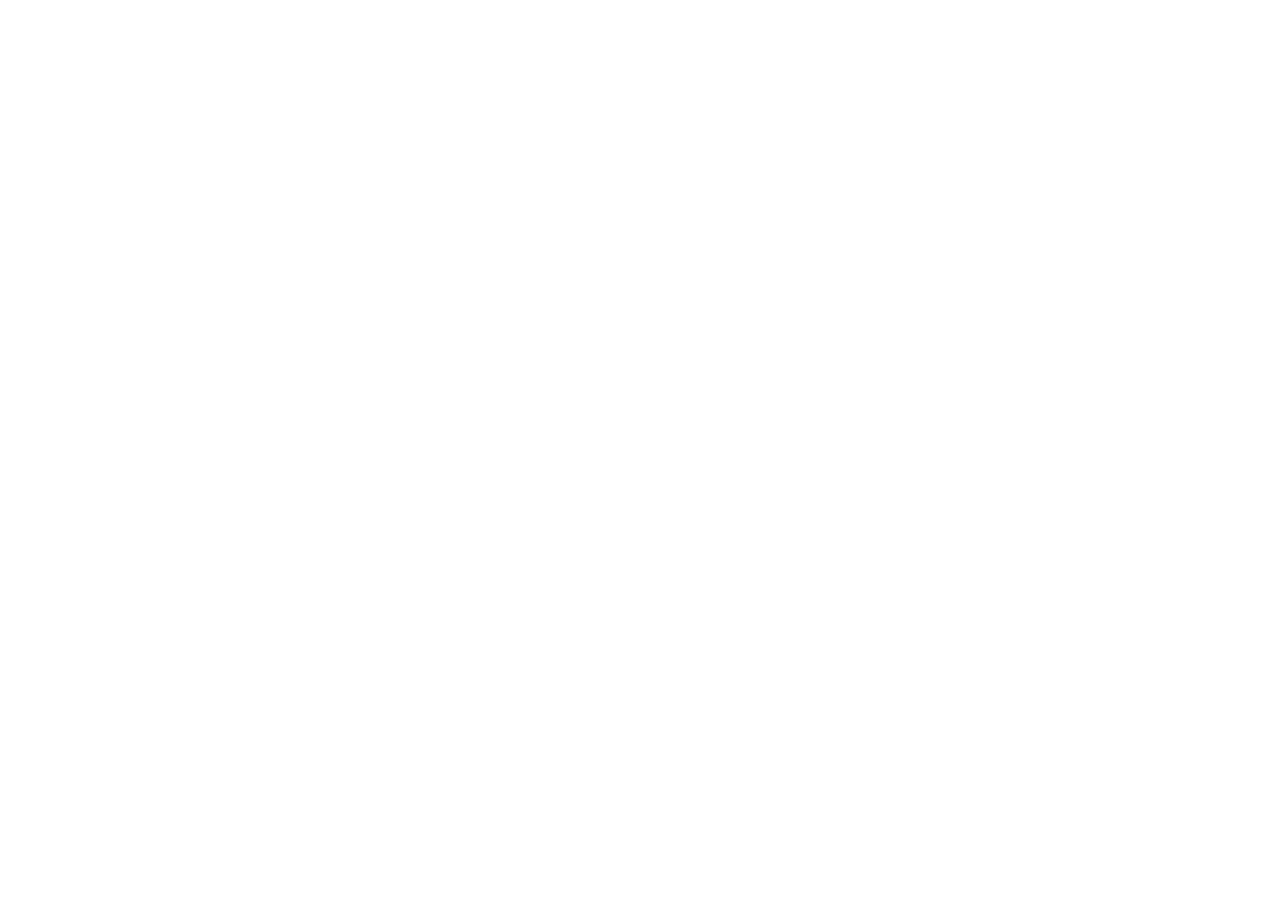
==== test.html @ c9489768 "fixed pages" ====
<!DOCTYPE html>
<!--[if lt IE 7]>      <html class="no-js lt-ie9 lt-ie8 lt-ie7"> <![endif]-->
<!--[if IE 7]>         <html class="no-js lt-ie9 lt-ie8"> <![endif]-->
<!--[if IE 8]>         <html class="no-js lt-ie9"> <![endif]-->
<!--[if gt IE 8]>      <html class="no-js"> <!--<![endif]-->
<html>
  <head>
    <meta charset="utf-8" />
    <meta http-equiv="X-UA-Compatible" content="IE=edge" />
    <title></title>
    <meta name="description" content="" />
    <meta name="viewport" content="width=device-width, initial-scale=1" />

    <link rel="stylesheet" href="styles.css" />
    <link
      rel="stylesheet"
      href="https://maxcdn.bootstrapcdn.com/bootstrap/4.0.0/css/bootstrap.min.css"
      integrity="sha384-Gn5384xqQ1aoWXA+058RXPxPg6fy4IWvTNh0E263XmFcJlSAwiGgFAW/dAiS6JXm"
      crossorigin="anonymous"
    />
  </head>
  <body>
    <!--[if lt IE 7]>
      <p class="browsehappy">
        You are using an <strong>outdated</strong> browser. Please
        <a href="#">upgrade your browser</a> to improve your experience.
      </p>
    <![endif]-->

    <script src="app.js" async defer></script>
    <script src="https://cdn.jsdelivr.net/npm/bootstrap@5.1.3/dist/js/bootstrap.min.js"></script>
  </body>
</html>
---- styles.css ----
h1 {
   color:brown;
}

.navbar-brand {
   margin-left: 50px;
}

.navbar-collapse {
   padding: 20px;
   margin-left:35px;
   height: 59px;
}

.nav-item {
   margin-left: 20px;
   font-weight: 600;
}

.nav_logo {
font-size: 30px;
}

.navbar-light .navbar-nav .nav-link:hover {
   color: orange !important;
}

.blog_text {
   color:#3c33cc;
   padding-top: 50px;
}
.archives {
   font-weight: bold;
   padding-bottom: 90px;
}


.card {
   border: none;
  
}
.cardpost {
   padding-right: 0px !important;
}

.blog_date{
   text-align: left;
    width: 90%;
    font-weight: 500;
    color: grey;
    margin: 0 auto;
}

.blog_link{
   text-align: left;
   width: 90%;
  margin-right: 300px;
   color: orange;
   padding-top: 20px;
}

.blog_texts {
   padding-top: 20px;
   text-align: left;
   margin: 0 auto;
   width: 90%;
   color:gray;
   line-height: 1.6;
}

.blog_title {
   text-align: left;
   font-weight: bold;
   width: 90%;
   margin: 0 auto;
}

.form-control {
   background: #212529;
   border-color: #545454;
}

.form-control:focus {
   background: #212529;
}

footer {
   background: #3c33cc;
   
   padding: 40px;
}
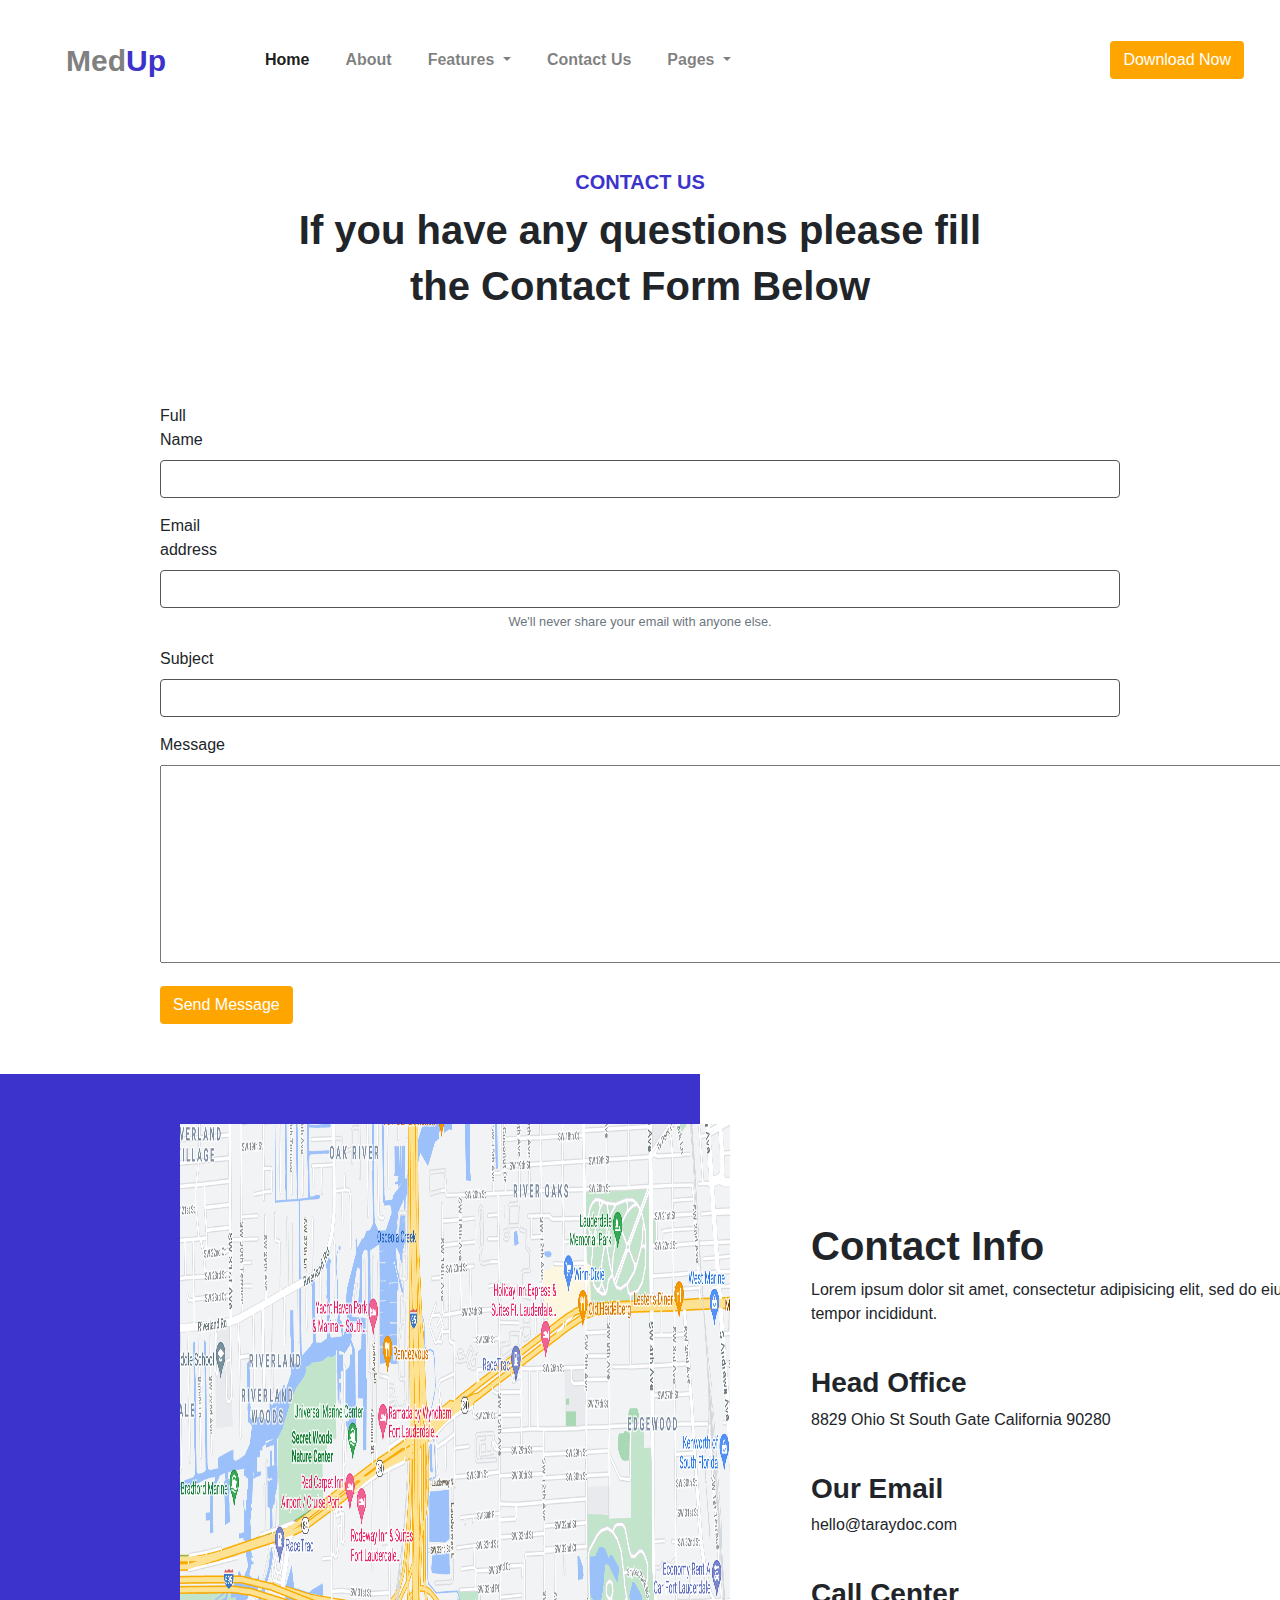
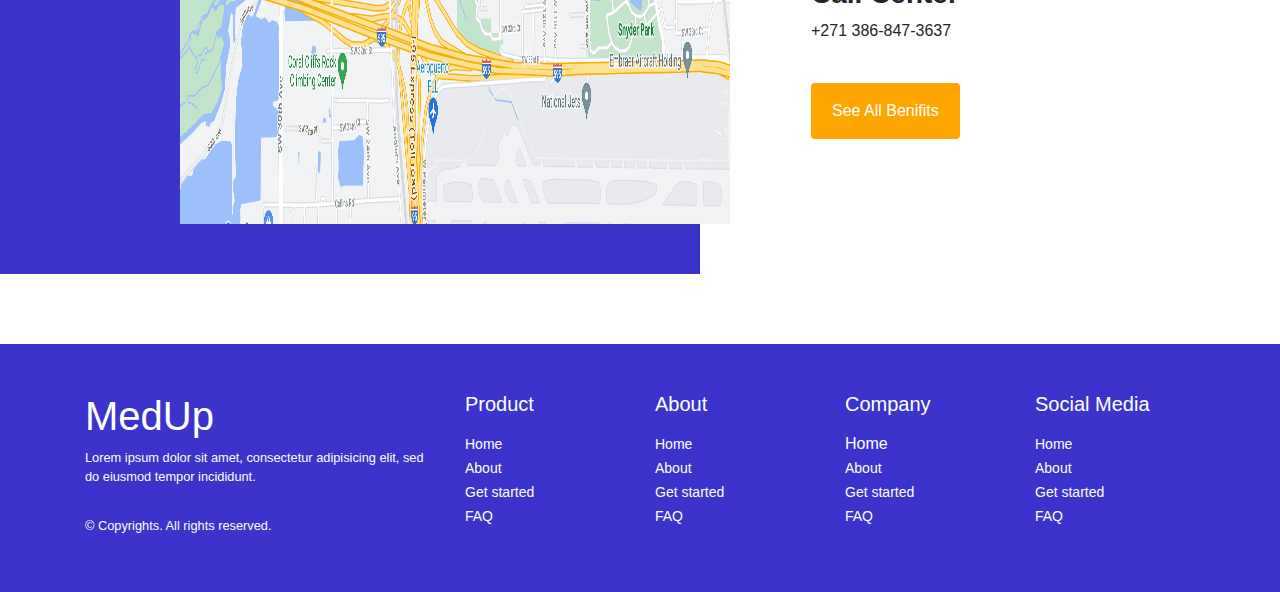
==== commit a739352e: "contact form done" ====
--- a/test.html
+++ b/test.html
@@ -18,6 +18,129 @@
       integrity="sha384-Gn5384xqQ1aoWXA+058RXPxPg6fy4IWvTNh0E263XmFcJlSAwiGgFAW/dAiS6JXm"
       crossorigin="anonymous"
     />
+
+    <style>
+   
+
+.navbar-brand {
+   margin-left: 50px;
+}
+
+.navbar-collapse {
+   padding: 20px;
+   margin-left:35px;
+   height: 59px;
+}
+
+.nav-item {
+   margin-left: 20px;
+   font-weight: 600;
+}
+
+.nav_logo {
+font-size: 30px;
+}
+
+.navbar-light .navbar-nav .nav-link:hover {
+   color: orange !important;
+}
+
+.blog_text {
+   color:#3c33cc;
+   padding-top: 50px;
+}
+.archives {
+   font-weight: bold;
+   padding-bottom: 90px;
+}
+
+
+.card {
+   border: none;
+  
+}
+.cardpost {
+   padding-right: 0px !important;
+}
+
+.blog_date{
+   text-align: left;
+    width: 90%;
+    font-weight: 500;
+    color: grey;
+    margin: 0 auto;
+}
+
+.blog_link{
+   text-align: left;
+   width: 90%;
+  margin-right: 300px;
+   color: orange;
+   padding-top: 20px;
+}
+
+.blog_texts {
+   padding-top: 20px;
+   text-align: left;
+   margin: 0 auto;
+   width: 90%;
+   color:gray;
+   line-height: 1.6;
+}
+
+.blog_title {
+   text-align: left;
+   font-weight: bold;
+   width: 90%;
+   margin: 0 auto;
+}
+
+.contact_text {
+   padding-top:50px;
+      color:#3c33cc;
+      font-weight: bold;
+}
+
+section .text-center {
+   text-align: none !important;
+}
+
+
+.form-control {
+   
+   border-color: #545454;
+}
+
+.form-control:focus {
+   background: #212529;
+}
+
+.contact_title {
+   text-align: center;
+   margin: 0 auto;
+   width: 700px;
+   line-height: 1.4;
+}
+
+.map {
+   background-color: #3c33cc;
+
+   width: 700px;
+   height:800px;
+}
+
+.contact_text_section {
+     background-color: white;
+     width:740px;
+     height: 800px;
+}
+
+footer {
+   background: #3c33cc;
+   
+   padding: 40px;
+}
+    </style>
   </head>
   <body>
     <!--[if lt IE 7]>
@@ -27,7 +150,221 @@
       </p>
     <![endif]-->
 
+    <header>
+      <nav
+        style="height: 120px"
+        class="navbar navbar-expand-lg navbar-light "
+      >
+        <a  style="font-size:30px; font-weight: bold; color: gray;" class="navbar-brand  ml-20" href="#">Med<span style="color:#3c33cc;">Up </span></a>
+        <button
+          class="navbar-toggler"
+          type="button"
+          data-toggle="collapse"
+          data-target="#navbarSupportedContent"
+          aria-controls="navbarSupportedContent"
+          aria-expanded="false"
+          aria-label="Toggle navigation"
+        >
+          <span class="navbar-toggler-icon"></span>
+        </button>
+
+        <div class="collapse navbar-collapse" id="navbarSupportedContent">
+          <ul class="navbar-nav mr-auto">
+            <li class="nav-item active">
+              <a class="nav-link" href="#"
+                >Home <span class="sr-only">(current)</span></a
+              >
+            </li>
+            <li class="nav-item">
+              <a class="nav-link" href="#">About</a>
+            </li>
+            <li class="nav-item dropdown">
+              <a
+                class="nav-link dropdown-toggle"
+                href="#"
+                id="navbarDropdown"
+                role="button"
+                data-toggle="dropdown"
+                aria-haspopup="true"
+                aria-expanded="false"
+              >
+                Features
+              </a>
+              <div class="dropdown-menu" aria-labelledby="navbarDropdown">
+                <a class="dropdown-item" href="#">Action</a>
+                <a class="dropdown-item" href="#">Another action</a>
+                <div class="dropdown-divider"></div>
+                <a class="dropdown-item" href="#">Something else here</a>
+              </div>
+            </li>
+            <li class="nav-item">
+              <a class="nav-link" href="#">Contact Us</a>
+            </li>
+            <li class="nav-item dropdown">
+              <a
+                class="nav-link dropdown-toggle"
+                href="#"
+                id="navbarDropdown"
+                role="button"
+                data-toggle="dropdown"
+                aria-haspopup="true"
+                aria-expanded="false"
+              >
+                Pages
+              </a>
+              <div class="dropdown-menu" aria-labelledby="navbarDropdown">
+                <a class="dropdown-item" href="#">Action</a>
+                <a class="dropdown-item" href="#">Another action</a>
+                <div class="dropdown-divider"></div>
+                <a class="dropdown-item" href="#">Something else here</a>
+              </div>
+            </li>
+          </ul>
+          <form class="form-inline my-2 my-lg-0">
+           
+           <button style="background-color: orange; color: white;" type="button" class="btn ">Download Now</button>
+
+            </button>
+          </form>
+        </div>
+      </nav>
+    </header>
+
+    <div class="contact_us">
+
+            <h5 style="font-weight: bold;" class="text-center contact_text">CONTACT US</h5>
+            <h1  class="text-center archives contact_title">If you have any questions please fill the Contact Form Below</h1>
+    </div>
+
+    <div style="padding-bottom: 20px;" class="blog_section">
+ <!--Section: Content-->
+      <section style="height: 600px; padding-bottom: 590px;" class="text-center">
+        <div style="width: 75%; margin: 0 auto;" class="wrapper">
+   <form>
+     <div class="form-group">
+    <label style="text-align: left !important; margin-right:1000px;" for="Name">Full Name</label>
+    <input type="text" class="form-control" id="Name" aria-describedby="FullName" >
+  
+  </div>
+      <div class="form-group">
+    <label style="text-align: left !important; margin-right:975px;" for="exampleInputEmail1">Email address</label>
+    <input type="email" class="form-control" id="exampleInputEmail1" aria-describedby="emailHelp" >
+    <small id="emailHelp" class="form-text text-muted">We'll never share your email with anyone else.</small>
+  </div>
+
+   <div class="form-group">
+    <label style="text-align: left !important; margin-right:1020px;" for="Name">Subject</label>
+    <input type="text" class="form-control" id="subject" aria-describedby="subject" >
+  
+  </div>
+
+  
+  <div class="form-group">
+    <label style="text-align: left !important; margin-right:1020px;" for="exampleInputPassword1">Message</label>
+    <textarea name="" id="" cols="128" rows="8"></textarea>
+  </div>
+  
+  <button style="margin-right: 1000px; background-color: orange;" type="submit" class="btn text-white  btn-large
+  ">Send Message</button>
+</form>
+
+       
+           
+         </div>
+        
+
+        
+      </section>
+      <!--Section: Content-->
+
+      <section style="height: 800px; padding-top: 50px; margin-top: 20px; " >
+        <div style="display: flex; flex-direction: row;" class="contact_info">
+          <div style="display: flex; flex-direction: row;" class="wrapper">
+            <div class="map">
+                <img style="position: relative; left: 180px; top: 50px;" width="550px" height="700px" src="images/Screen Shot 2022-01-23 at 11.46.08 AM.png" alt="">
+            </div>
+            <div class="contact_text_section" >
+              <div style="margin: 0 auto; width: 70%; margin-top: 20%">
+                    <h1 style="font-weight: bolder;">Contact Info</h1>
+                    <p>Lorem ipsum dolor sit amet, consectetur adipisicing elit, sed do eiusmod tempor incididunt.</p>
+                    <br>
+                    <h3 style="font-weight: bold;">Head Office</h3>
+                    <p>8829 Ohio St South Gate California 90280</p>
+                    <br>
+                    <h3 style="font-weight: bold;">Our Email</h3>
+                    <p>hello@taraydoc.com</p>
+                    <br>
+                    <h3 style="font-weight: bold;">Call Center</h3>
+                    <p>+271 386-847-3637</p>
+                    <br>
+                    <button style="background-color: orange; padding: 15px 20px; " class="btn text-white ">See All Benifits</button>
+                    </div>
+            </div>
+          </div>
+        </div>
+      </section>
+
+    </div>
+
+    <div style="height: 100px;">
+      
+
+    </div>
+
+    <footer style="padding: 200px 30px;" class="w-100 py-4 flex-shrink-0">
+        <div class="container py-4">
+            <div class="row gy-4 gx-5">
+                <div class="col-lg-4 col-md-6">
+                    <h5 class="h1 text-white">MedUp</h5>
+                    <p class="small text-white">Lorem ipsum dolor sit amet, consectetur adipisicing elit, sed do eiusmod tempor incididunt.</p>
+                    <p style="margin-top: 30px;" class="small text-white mb-0">&copy; Copyrights. All rights reserved. <a class="text-white" href="#"></a></p>
+                </div>
+                <div class="col-lg-2 col-md-6">
+                    <h5 class="text-white mb-3">Product</h5>
+                    <ul class="list-unstyled text-muted">
+                        <li><a href="#" style="font-size: 14px;" class="text-white ">Home</a></li>
+                        <li><a href="#" style="font-size: 14px;" class="text-white">About</a></li>
+                        <li><a href="#" style="font-size: 14px;" class="text-white">Get started</a></li>
+                        <li><a href="#" style="font-size: 14px;" class="text-white">FAQ</a></li>
+                    </ul>
+                </div>
+                <div class="col-lg-2 col-md-6">
+                    <h5 class="text-white mb-3">About</h5>
+                    <ul class="list-unstyled text-muted">
+                        <li><a href="#" style="font-size: 14px;" class="text-white">Home</a></li>
+                        <li><a href="#" style="font-size: 14px;" class="text-white">About</a></li>
+                        <li><a href="#"  style="font-size: 14px;" class="text-white">Get started</a></li>
+                        <li><a href="#" style="font-size: 14px;" class="text-white">FAQ</a></li>
+                    </ul>
+                </div>
+                <div class="col-lg-2 col-md-6">
+                    <h5 class="text-white mb-3">Company</h5>
+                    <ul class="list-unstyled text-muted">
+                        <li class="text-white"><a class="text-white" href="#">Home</a></li>
+                        <li><a href="#" style="font-size: 14px;" class="text-white" >About</a></li>
+                        <li><a href="#" style="font-size: 14px;" class="text-white" >Get started</a></li>
+                        <li><a href="#" style="font-size: 14px;" class="text-white" >FAQ</a></li>
+                    </ul>
+                </div>
+                <div class="col-lg-2 col-md-6">
+                    <h5 class="text-white mb-3">Social Media</h5>
+                    <ul class="list-unstyled text-muted">
+                        <li><a href="#" style="font-size: 14px;" class="text-white" >Home</a></li>
+                        <li><a href="#" style="font-size: 14px;" class="text-white" >About</a></li>
+                        <li><a href="#" style="font-size: 14px;" class="text-white" >Get started</a></li>
+                        <li><a href="#"  style="font-size: 14px;" class="text-white">FAQ</a></li>
+                    </ul>
+                </div>
+                    </form>
+                </div>
+            </div>
+        </div>
+    </footer>
+
     <script src="app.js" async defer></script>
     <script src="https://cdn.jsdelivr.net/npm/bootstrap@5.1.3/dist/js/bootstrap.min.js"></script>
+    <script src="https://code.jquery.com/jquery-3.3.1.slim.min.js" integrity="sha384-q8i/X+965DzO0rT7abK41JStQIAqVgRVzpbzo5smXKp4YfRvH+8abtTE1Pi6jizo" crossorigin="anonymous"></script>
+<script src="https://cdnjs.cloudflare.com/ajax/libs/popper.js/1.14.7/umd/popper.min.js" integrity="sha384-UO2eT0CpHqdSJQ6hJty5KVphtPhzWj9WO1clHTMGa3JDZwrnQq4sF86dIHNDz0W1" crossorigin="anonymous"></script>
+<script src="https://stackpath.bootstrapcdn.com/bootstrap/4.3.1/js/bootstrap.min.js" integrity="sha384-JjSmVgyd0p3pXB1rRibZUAYoIIy6OrQ6VrjIEaFf/nJGzIxFDsf4x0xIM+B07jRM" crossorigin="anonymous"></script>
   </body>
 </html>
--- a/styles.css
+++ b/styles.css
@@ -75,6 +75,17 @@
    margin: 0 auto;
 }
 
+.contact_text {
+   padding-top:50px;
+      color:#3c33cc;
+      font-weight: bold;
+}
+
+section .text-center {
+   text-align: none !important;
+}
+
+
 .form-control {
    background: #212529;
    border-color: #545454;
@@ -84,6 +95,26 @@
    background: #212529;
 }
 
+.contact_title {
+   text-align: center;
+   margin: 0 auto;
+   width: 700px;
+   line-height: 1.4;
+}
+
+.map {
+   background-color: #3c33cc;
+
+   width: 700px;
+   height:800px;
+}
+
+.contact_text_section {
+     background-color: white;
+     width:740px;
+     height: 800px;
+}
+
 footer {
    background: #3c33cc;
    
